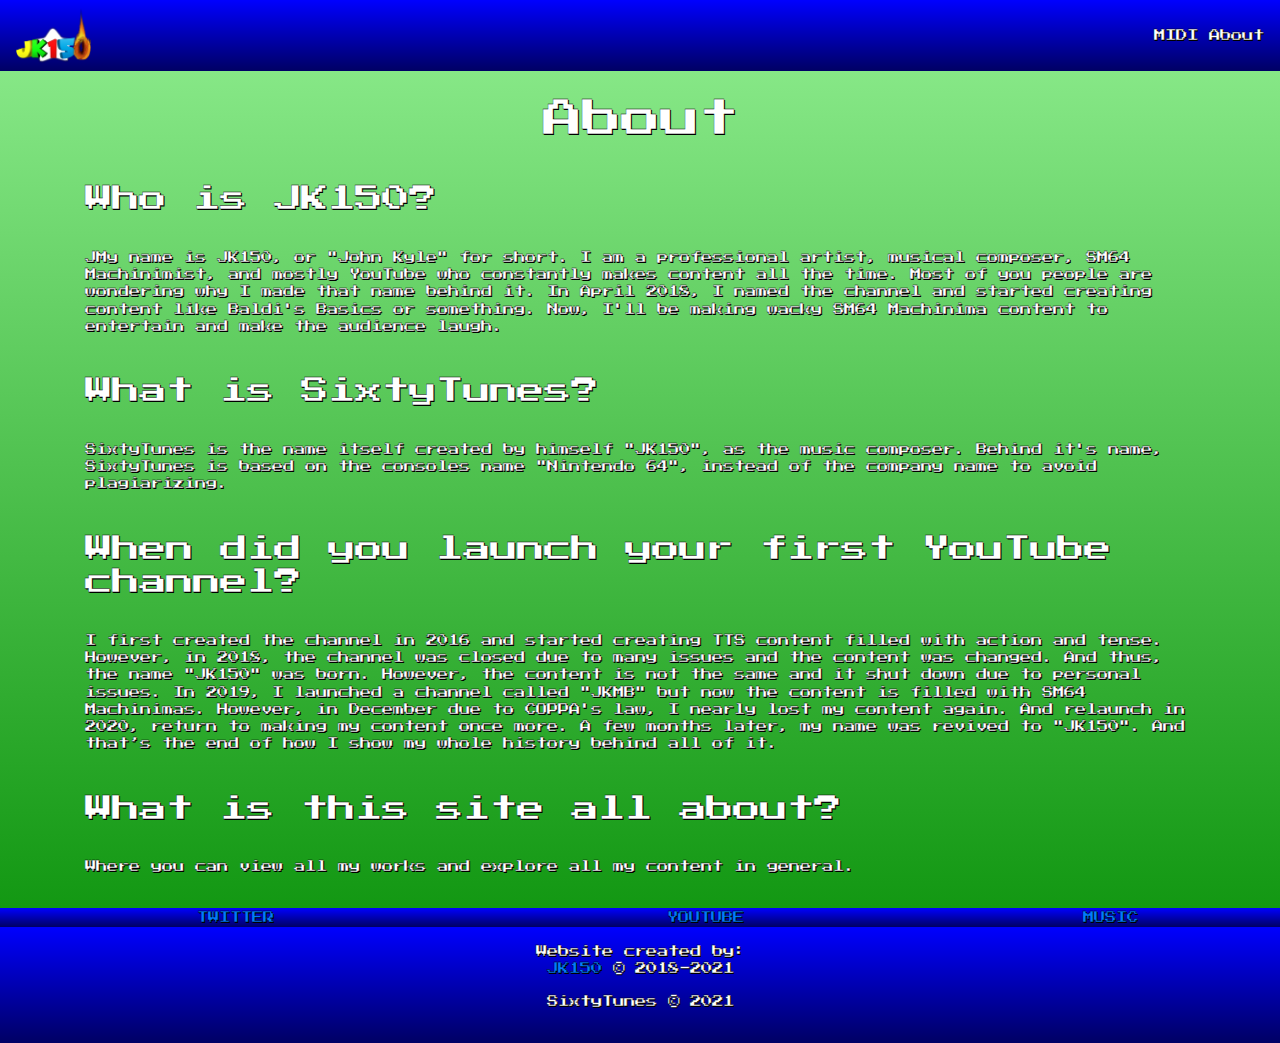
==== about.html @ c864e9f0 "Add files via upload" ====
<!DOCTYPE html>
<html lang="en">

<head>
    <meta charset="UTF-8">
    <meta http-equiv="X-UA-Compatible" content="IE=edge">
    <link rel="icon" href="img/6tunes2.png">
    <link rel="stylesheet" href="css/bootstrap.min.css">
    <link rel="stylesheet" href="css/main.css">
    <link href="https://fonts.googleapis.com/css2?family=Press+Start+2P&display=swap" rel="stylesheet">
    <title>About</title>
</head>

<body>
    <header>
        <nav class="navbar justify-content-between">
            <div>
                <a href="index.html">
                    <img class="logo" src="img/the logofinal v3.png">
                </a>
            </div>

            <div>
                <a class="linkhead" href="midi.html">
                    MIDI
                </a>

                <a class="linkhead" href="about.html">
                    About
                </a>
            </div>
        </nav>
    </header>

    <main>
        <div class="container">
            <h1 class="text-center py-4">About</h1>
            <h3 class="py-2">Who is JK150?</h3>
            <p class="py-3">JMy name is JK150, or "John Kyle" for short. I am a professional artist, musical composer,
                SM64 Machinimist, and mostly YouTube who constantly makes content all the time. Most of you people are
                wondering why I made that name behind it. In April 2018, I named the channel and started creating
                content like Baldi's Basics or something. Now, I'll be making wacky SM64 Machinima content to entertain
                and make the audience laugh.
            </p>
            <h3 class="py-2">What is SixtyTunes?</h3>
            <p class="py-3">SixtyTunes is the name itself created by himself "JK150", as the music composer. Behind it's
                name, SixtyTunes is based on the consoles name "Nintendo 64", instead of the company name to avoid
                plagiarizing.</p>
            <h3 class="py-2">When did you launch your first YouTube channel?</h3>
            <p class="py-3">I first created the channel in 2016 and started creating TTS content filled with action and
                tense. However, in 2018, the channel was closed due to many issues and the content was changed. And
                thus, the name "JK150" was born. However, the content is not the same and it shut down due to personal
                issues. In 2019, I launched a channel called "JKMB" but now the content is filled with SM64 Machinimas.
                However, in December due to COPPA's law, I nearly lost my content again. And relaunch in 2020, return to
                making my content once more. A few months later, my name was revived to "JK150". And that’s the end of
                how I show my whole history behind all of it.</p>
            <h3 class="py-2">What is this site all about?</h3>
            <p class="py-3">Where you can view all my works and explore all my content in general. </p>
        </div>
    </main>

    <footer>
        <div>
            <table class="footerlinks">
                <tr>
                    <td>
                        <a href="https://twitter.com/jk150_01">TWITTER</a>
                    </td>
                    <td>
                        <a href="https://www.youtube.com/c/JK150YT">YOUTUBE</a>
                    </td>
                    <td>
                        <a href="https://www.youtube.com/c/SixtyTunes">MUSIC</a>
                    </td>
                </tr>
            </table>
        </div>
        <div class="footer footer-copyright text-center py-3">Website created by:
            <p><a href="https://www.youtube.com/c/JK150YT">JK150 </a>© 2018-2021</p>
            <p>SixtyTunes © 2021</p>
        </div>
    </footer>
</body>

</html>
---- css/main.css ----
div{
    font-family: 'Press Start 2P', cursive;
    letter-spacing: -1px;
    font-size: .90vw;
}

body{
    background-image: linear-gradient(lightgreen, rgb(0, 139, 0));
    color: white;
    text-decoration: solid;
    text-shadow: black 1px 1px;
    -webkit-text-stroke: 0.3px black;
}

.linkhead{
    color: white;
}

.center {
    margin-left: auto;
    margin-right: auto;
}


.dl-button{
    background-color: transparent;
    border: none;
    padding: 10px 10px;
    cursor: pointer;
    font-size: 20px;
}

.navbar{
    background-image: linear-gradient(rgb(0, 0, 255), rgb(0, 0, 100));
}

table{
    text-align: center;
    border-collapse: collapse;
    width: 100%;
    height: auto;
}

.midilist{
    border: 1px solid black;
    background-color: gray;
}

.footerlinks{
    border: none;
    background-image: linear-gradient(rgb(0, 0, 255), rgb(0, 0, 100));
}

.footerlinks a:link a:visited{
    color: white;
}

th{
    border-radius: 10px;
    border: 1px solid black;
    font-weight: bold;
}

th a:link a:visited{
    color: white;
    font-weight: bold;
}

.miditable{
    font-size: 140%;
}

.genrelists{
    font-size: 100%;
    text-align: center;
    margin-left: 2%;
}

.headertitle{
    font-size: 300%;
    color: white;
}

.logo{
    width: 12%;
    height: auto;
}

.footer{
    color: white;
    background-image: linear-gradient(rgb(0, 0, 255), rgb(0, 0, 100));
}
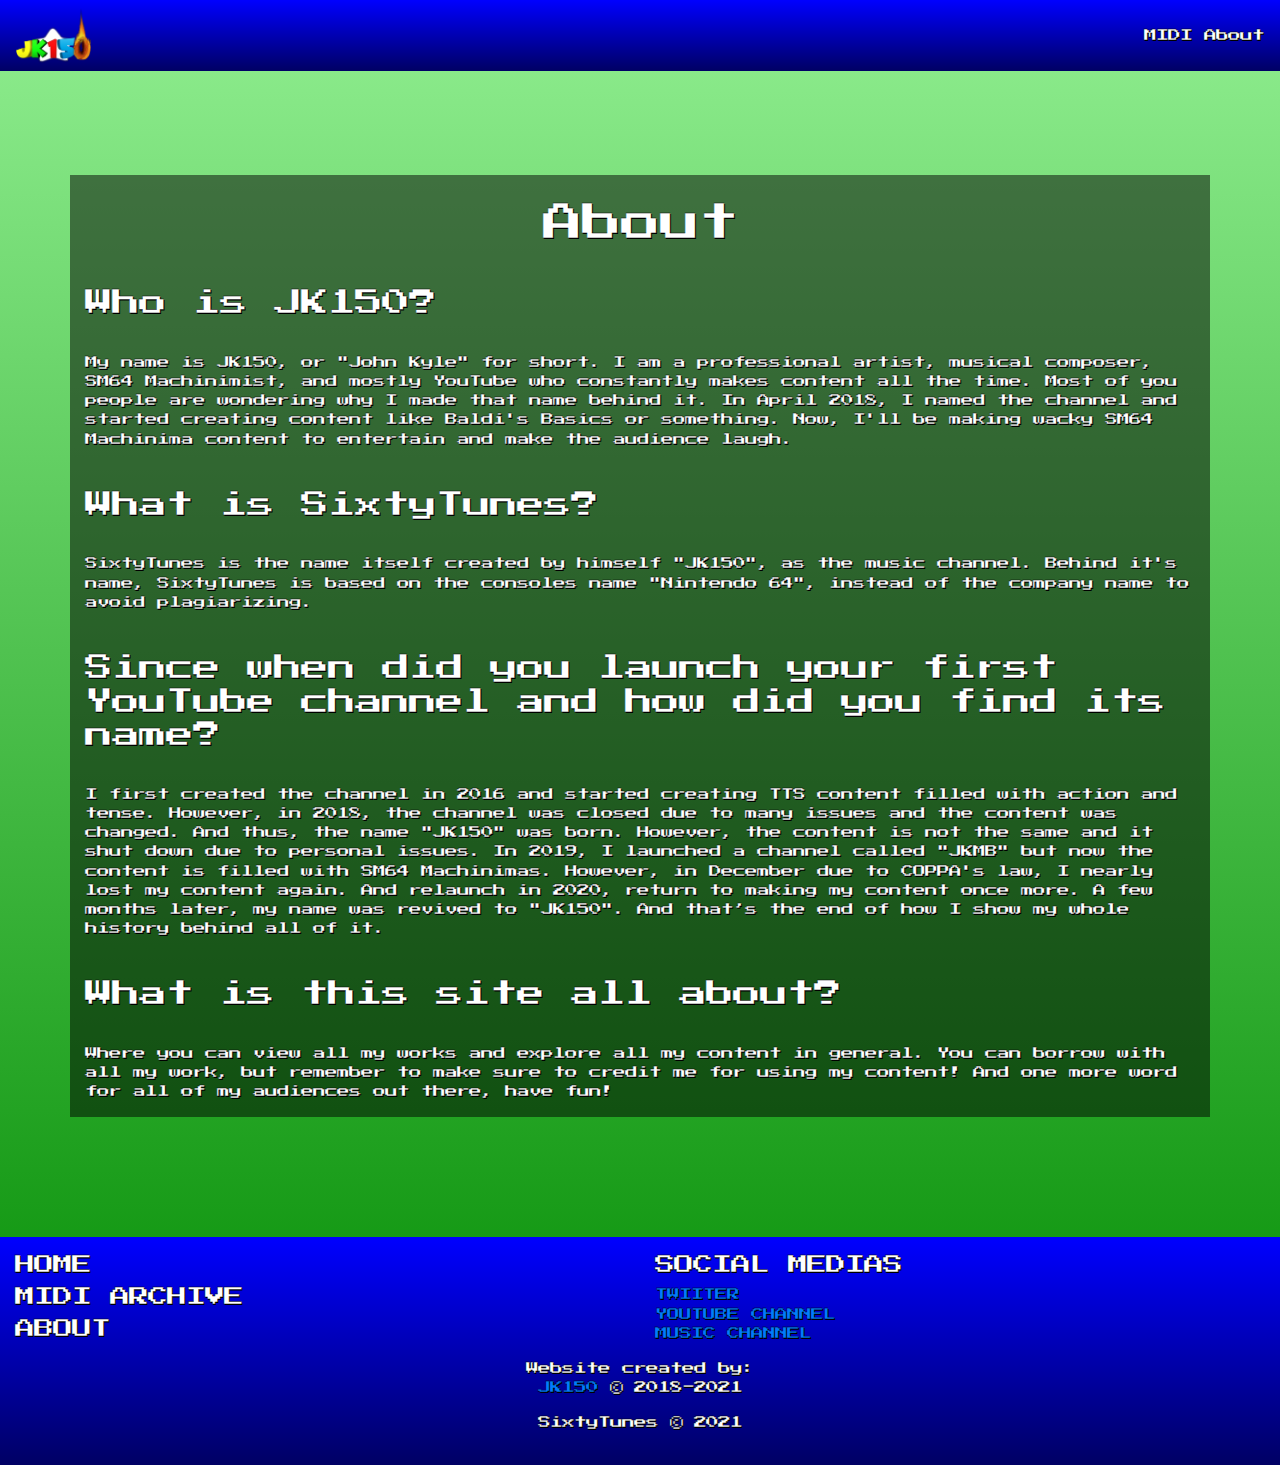
==== commit f11e0da5: "Add files via upload" ====
--- a/about.html
+++ b/about.html
@@ -4,9 +4,9 @@
 <head>
     <meta charset="UTF-8">
     <meta http-equiv="X-UA-Compatible" content="IE=edge">
-    <link rel="icon" href="img/6tunes2.png">
+    <link rel="icon" href="img/the logofinal v3.png">
     <link rel="stylesheet" href="css/bootstrap.min.css">
-    <link rel="stylesheet" href="css/main.css">
+    <link rel="stylesheet" href="css/about.css">
     <link href="https://fonts.googleapis.com/css2?family=Press+Start+2P&display=swap" rel="stylesheet">
     <title>About</title>
 </head>
@@ -33,20 +33,21 @@
     </header>
 
     <main>
-        <div class="container">
+        <h1 class="py-lg-5"> </h1>
+        <div class="container box">
             <h1 class="text-center py-4">About</h1>
             <h3 class="py-2">Who is JK150?</h3>
-            <p class="py-3">JMy name is JK150, or "John Kyle" for short. I am a professional artist, musical composer,
+            <p class="py-3">My name is JK150, or "John Kyle" for short. I am a professional artist, musical composer,
                 SM64 Machinimist, and mostly YouTube who constantly makes content all the time. Most of you people are
                 wondering why I made that name behind it. In April 2018, I named the channel and started creating
                 content like Baldi's Basics or something. Now, I'll be making wacky SM64 Machinima content to entertain
                 and make the audience laugh.
             </p>
             <h3 class="py-2">What is SixtyTunes?</h3>
-            <p class="py-3">SixtyTunes is the name itself created by himself "JK150", as the music composer. Behind it's
+            <p class="py-3">SixtyTunes is the name itself created by himself "JK150", as the music channel. Behind it's
                 name, SixtyTunes is based on the consoles name "Nintendo 64", instead of the company name to avoid
                 plagiarizing.</p>
-            <h3 class="py-2">When did you launch your first YouTube channel?</h3>
+            <h3 class="py-2">Since when did you launch your first YouTube channel and how did you find its name?</h3>
             <p class="py-3">I first created the channel in 2016 and started creating TTS content filled with action and
                 tense. However, in 2018, the channel was closed due to many issues and the content was changed. And
                 thus, the name "JK150" was born. However, the content is not the same and it shut down due to personal
@@ -55,27 +56,58 @@
                 making my content once more. A few months later, my name was revived to "JK150". And that’s the end of
                 how I show my whole history behind all of it.</p>
             <h3 class="py-2">What is this site all about?</h3>
-            <p class="py-3">Where you can view all my works and explore all my content in general. </p>
+            <p class="py-3">Where you can view all my works and explore all my content in general. You can borrow with
+                all my work, but remember to make sure to credit me for using my content! And one more word for all of
+                my audiences out there, have fun!</p>
         </div>
     </main>
+    <h1 class="py-lg-5"> </h1>
 
     <footer>
-        <div>
-            <table class="footerlinks">
-                <tr>
-                    <td>
-                        <a href="https://twitter.com/jk150_01">TWITTER</a>
-                    </td>
-                    <td>
-                        <a href="https://www.youtube.com/c/JK150YT">YOUTUBE</a>
-                    </td>
-                    <td>
-                        <a href="https://www.youtube.com/c/SixtyTunes">MUSIC</a>
-                    </td>
-                </tr>
-            </table>
-        </div>
-        <div class="footer footer-copyright text-center py-3">Website created by:
+        <div class="footer footer-copyright text-center py-3">
+            <div class="container-fluid text-center text-md-left">
+                <div class="row">
+                    <!-- Grid column -->
+                    <div class="col-md-6 mt-md-0 mt-3">
+
+                        <!-- Content -->
+                        <a href="index.html">
+                            <h5 class="ftlink text-uppercase">HOME</h5>
+                        </a>
+                        <a href="midi.html">
+                            <h5 class="ftlink text-uppercase">MIDI ARCHIVE</h5>
+                        </a>
+                        <a href="about.html">
+                            <h5 class="ftlink text-uppercase">ABOUT</h5>
+                        </a>
+
+                    </div>
+                    <!-- Grid column -->
+
+                    <hr class="clearfix w-100 d-md-none pb-3">
+
+                    <!-- Grid column -->
+                    <div class="col-md-3 mb-md-0 mb-3">
+
+                        <!-- Links -->
+                        <h5 class="text-uppercase">Social Medias</h5>
+
+                        <ul class="list-unstyled">
+                            <li>
+                                <a href="https://twitter.com/jk150_01">TWIITER</a>
+                            </li>
+                            <li>
+                                <a href="https://www.youtube.com/c/JK150YT">YOUTUBE CHANNEL</a>
+                            </li>
+                            <li>
+                                <a href="https://www.youtube.com/c/SixtyTunes">MUSIC CHANNEL</a>
+                            </li>
+                        </ul>
+                    </div>
+                </div>
+            </div>
+
+            Website created by:
             <p><a href="https://www.youtube.com/c/JK150YT">JK150 </a>© 2018-2021</p>
             <p>SixtyTunes © 2021</p>
         </div>
--- a/css/about.css
+++ b/css/about.css
@@ -0,0 +1,104 @@
+div{
+    font-family: 'Press Start 2P', cursive;
+    letter-spacing: -1px;
+    font-size: 1vw;
+}
+
+body{
+    background-image: linear-gradient(lightgreen, rgb(0, 139, 0));
+    color: white;
+    text-decoration: solid;
+    text-shadow: black 1px 1px;
+    -webkit-text-stroke: 0.3px black;
+}
+
+.linkhead{
+    color: white;
+}
+
+.center {
+    margin-left: auto;
+    margin-right: auto;
+}
+
+.dl-button{
+    background-color: transparent;
+    border: none;
+    padding: 10px 10px;
+    cursor: pointer;
+    font-size: 20px;
+}
+
+.navbar{
+    background-image: linear-gradient(rgb(0, 0, 255), rgb(0, 0, 100));
+}
+
+table, td{
+    border: 1px solid black;
+    text-align: center;
+    border-collapse: collapse;
+    width: 100%;
+    height: auto;
+}
+
+.midilist{
+    border: 1px solid black;
+    background-color: gray;
+}
+
+.footerlinks{
+    border: none;
+    background-image: linear-gradient(rgb(0, 0, 255), rgb(0, 0, 100));
+}
+
+.footerlinks a:link a:visited{
+    color: white;
+}
+
+th{
+    border-radius: 10px;
+    border: 1px solid black;
+    font-weight: bold;
+}
+
+th a:link a:visited{
+    color: white;
+    font-weight: bold;
+}
+
+.miditable{
+    font-size: 140%;
+}
+
+.genrelists{
+    font-size: 100%;
+    text-align: center;
+    margin-left: 2%;
+}
+
+.headertitle{
+    font-size: 300%;
+    color: white;
+}
+
+.logo{
+    width: 12%;
+    height: auto;
+}
+
+.footer{
+    color: white;
+    background-image: linear-gradient(rgb(0, 0, 255), rgb(0, 0, 100));
+}
+
+.footer-bg{
+    background-color: dodgerblue;
+}
+
+.ftlink{
+    color: white;
+}
+
+.box{
+    background: rgba(0, 0, 0, 0.5);
+}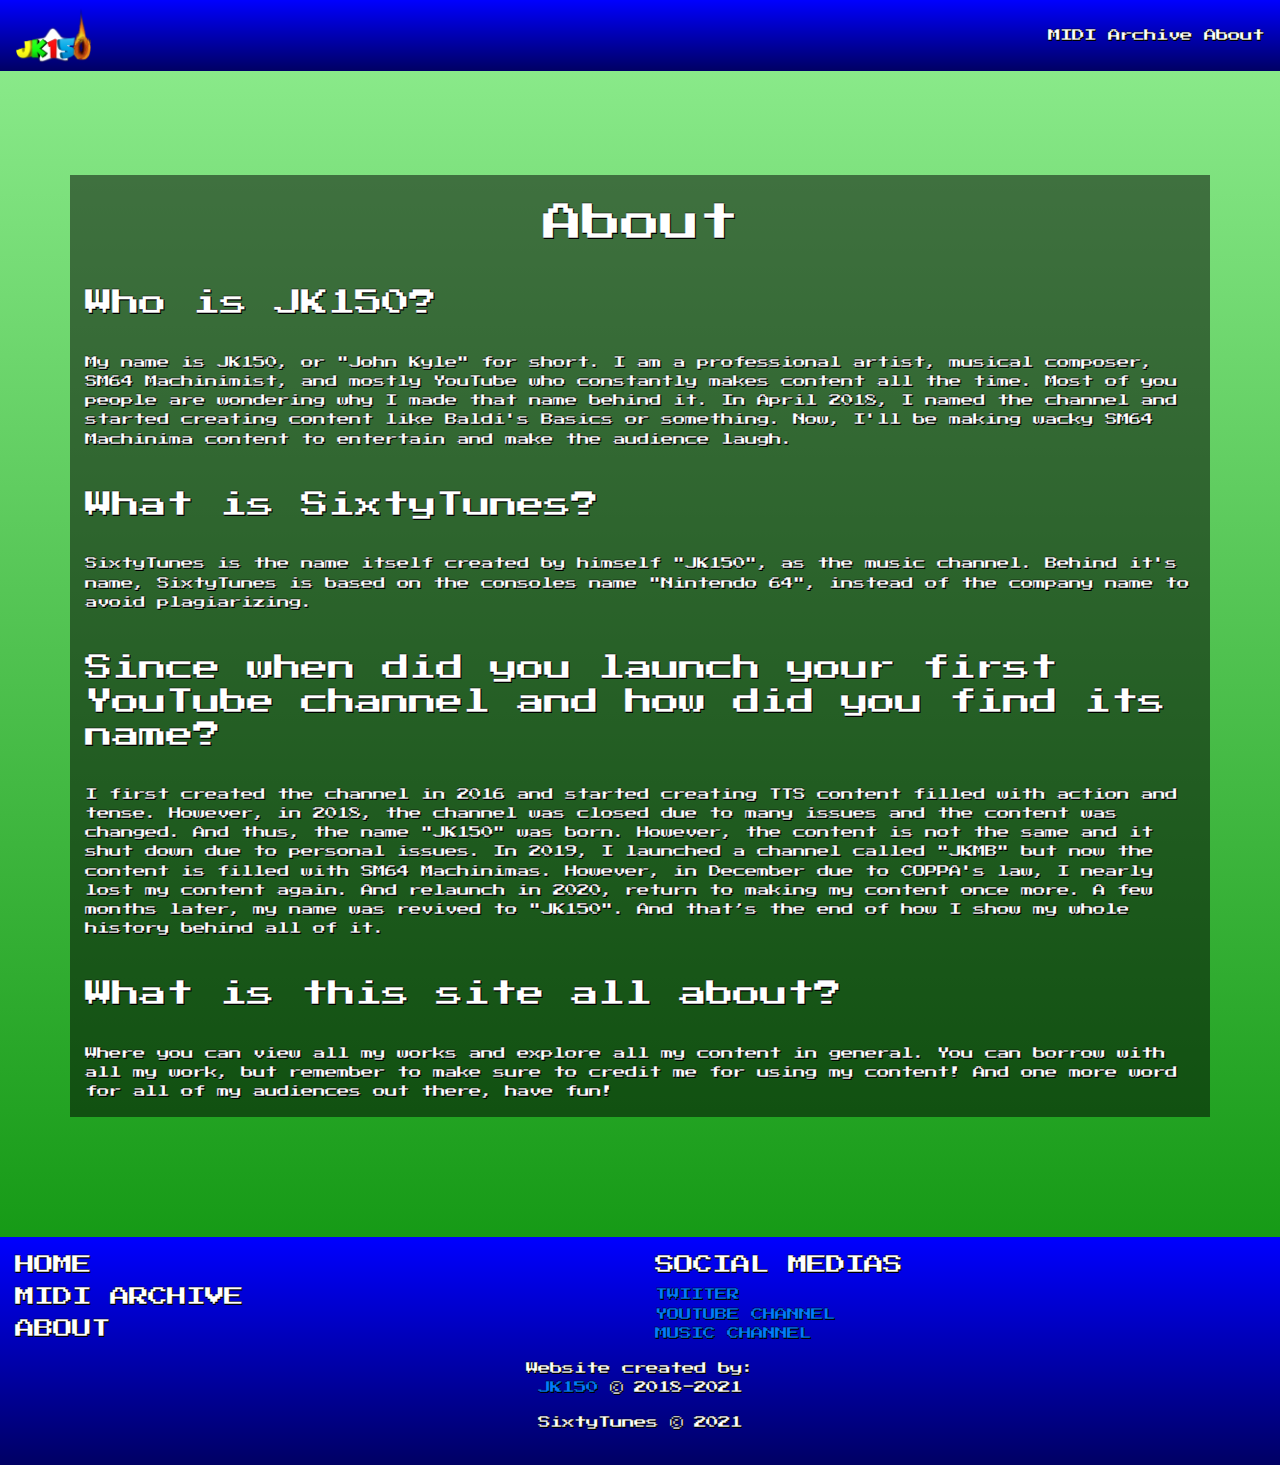
==== commit a9f46c3c: "Add files via upload" ====
--- a/about.html
+++ b/about.html
@@ -22,7 +22,7 @@
 
             <div>
                 <a class="linkhead" href="midi.html">
-                    MIDI
+                    MIDI Archive
                 </a>
 
                 <a class="linkhead" href="about.html">
